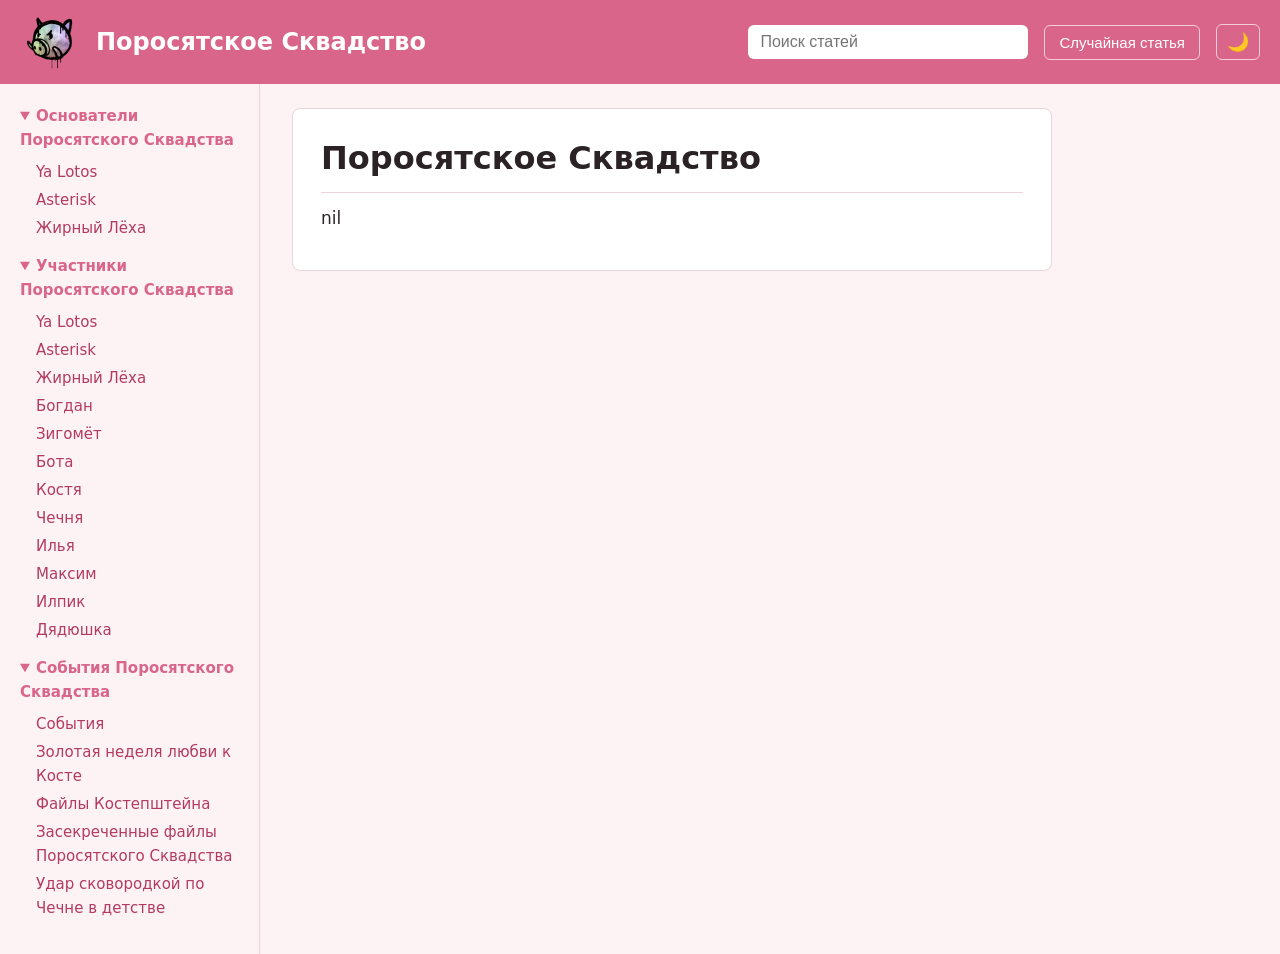
==== index.html @ 0170a033 "1" ====
<html lang="ru">
    <head>
        <title>Поросятское Сквадство</title>
        <meta charset="UTF-8">
        <link rel="stylesheet" href="style.css">
    </head>

    <script src="script.js" defer></script>

    <body>
        <header>
            <a class="logo" href="#glavnaya">
                <img src="images/icon.png" alt="Великое Порося" width="64" height="64">
                Поросятское Сквадство
            </a>
            <input id="q" type="search" placeholder="Поиск статей">
            <input id="rnd" type="button" value="Случайная статья">
            <button id="theme" type="button" aria-label="Сменить тему">🌙</button>
        </header>

        <aside id="side">

            <details open>
                <summary><a href="#founders">Основатели Поросятского Сквадства</a></summary>
                <ul>
                    <li><a href="#yalotos">Ya Lotos</a></li>
                    <li><a href="#asterisk">Asterisk</a></li>
                    <li><a href="#zhirniyLesha">Жирный Лёха</a></li>
                </ul>
            </details>
            <details open>
                <summary><a href="#members">Участники Поросятского Сквадства</a></summary>
                <ul>
                    <li><a href="#yalotos">Ya Lotos</a></li>
                    <li><a href="#asterisk">Asterisk</a></li>
                    <li><a href="#zhirniyLesha">Жирный Лёха</a></li>
                    <li><a href="#bogdan">Богдан</a></li>
                    <li><a href="#zigamet">Зигомёт</a></li>
                    <li><a href="#bota">Бота</a></li>
                    <li><a href="#kostya">Костя</a></li>
                    <li><a href="#chechnya">Чечня</a></li>
                    <li><a href="#pinki3wt">Илья</a></li>
                    <li><a href="#chokopae">Максим</a></li>
                    <li><a href="#ilpik">Илпик</a></li>
                    <li><a href="#dyadushka">Дядюшка</a></li>
                </ul>
            </details>

            <details open>
                <summary><a href="#events">События Поросятского Сквадства</a></summary>
                <ul>
                    <li><a href="#eventss">События</a></li>
                    <li><a href="#goldenweek">Золотая неделя любви к Косте</a></li>
                    <li><a href="#kostyafiles">Файлы Костепштейна</a></li>
                    <li><a href="#secret">Засекреченные файлы Поросятского Сквадства</a></li>
                    <li><a href="#skovorodka">Удар сковорoдкой по Чечне в детстве</a></li>
                </ul>
            </details>
        </aside>

        <main id="page">
            <article id="glavnaya">
                <h1>Поросятское Сквадство</h1>
                <p>nil</p>
            </article>
            <article id="yalotos">
                    <h1>Ya Lotos</h1>

                <table class="info">
                    <tr><td class="portrait" colspan="2"><img src="images/yalotos.png" alt="Ya Lotos"></td></tr>
                    <tr><th colspan="2">Имена</th></tr>
                    <tr><td colspan="2">Ya Lotos</td></tr>
                    <tr><td colspan="2">Ya Hueglotos</td></tr>
                    <tr><td colspan="2">Егор</td></tr>
                    <tr><td colspan="2">Ебырь Кости</td></tr>
                </table>

                <p>
                    YaLotos так же известен как Егор или Ебырь Кости был и остаеться основателем <a href="#glavnaya">Поросятского Сквадства</a>.
                    Этот человек являеться Админом <a href="https://discord.gg/qmuyHZ6Z">сервера</a> и создателем всех ивентов на <a href="https://discord.gg/qmuyHZ6Z">сервере</a>.
                </p>

                <h2>Игровая зависимость</h2>
                <h3><a href="https://store.steampowered.com/app/570/Dota_2/">Dota 2</a></h3>
                <p>Яростный игрок в <a href="https://store.steampowered.com/app/570/Dota_2/">Dota 2</a>.</p>

                <h2>Факты</h2>
                <p>Любит сосать хуи.</p>

                <h2>Событыя</h2>
                <p>Создал все <a href="#eventss">события</a> на сервере.</p>
            </article>
        </main> 
    </body>
</html>
---- style.css ----
/* ===== Цвета (светлая тема) ===== */
:root{
    --bg:#fdf3f5;
    --card:#ffffff;
    --ink:#2b2226;
    --muted:#7a6a70;
    --accent:#d9668a;
    --link:#b23a63;
    --line:#ecd3db;
    color-scheme:light dark;
}

/* ===== Тёмная тема: по настройкам системы ===== */
@media (prefers-color-scheme: dark){
    :root:not([data-theme="light"]){
        --bg:#1a1417;
        --card:#241b20;
        --ink:#f0e4e8;
        --muted:#a8969d;
        --accent:#c2547a;
        --link:#f08fb0;
        --line:#3d2d35;
    }
}

/* ===== Тёмная тема: включена кнопкой ===== */
:root[data-theme="dark"]{
    --bg:#1a1417;
    --card:#241b20;
    --ink:#f0e4e8;
    --muted:#a8969d;
    --accent:#c2547a;
    --link:#f08fb0;
    --line:#3d2d35;
}

/* ===== Общее ===== */
*{box-sizing:border-box}
body{
    margin:0;
    background:var(--bg);
    color:var(--ink);
    font:17px/1.6 system-ui,-apple-system,"Segoe UI",Roboto,sans-serif;
    display:grid;
    grid-template-columns:260px 1fr;
    grid-template-rows:auto 1fr;
    min-height:100vh;
}
a{color:var(--link)}
a:focus-visible,
input:focus-visible,
button:focus-visible{
    outline:2px solid var(--accent);
    outline-offset:2px;
}

/* ===== Шапка ===== */
header{
    grid-column:1 / -1;
    display:flex;
    align-items:center;
    gap:16px;
    padding:10px 20px;
    background:var(--accent);
}
.logo{
    display:flex;
    align-items:center;
    gap:12px;
    color:#fff;
    font-size:24px;
    font-weight:700;
    text-decoration:none;
}
.logo img{border-radius:8px}

header input[type="search"]{
    margin-left:auto;
    width:280px;
    max-width:100%;
    padding:8px 12px;
    border:0;
    border-radius:6px;
    font-size:16px;
    background:var(--card);
    color:var(--ink);
}
header input[type="button"]{
    padding:8px 14px;
    border:1px solid #ffffffaa;
    border-radius:6px;
    background:transparent;
    color:#fff;
    font-size:15px;
    cursor:pointer;
}
header input[type="button"]:hover{background:#ffffff26}

/* Кнопка темы (луна / солнце) */
#theme{
    padding:6px 10px;
    border:1px solid #ffffffaa;
    border-radius:6px;
    background:transparent;
    font-size:18px;
    cursor:pointer;
}
#theme:hover{background:#ffffff26}

/* ===== Боковая панель ===== */
aside{
    padding:20px;
    border-right:1px solid var(--line);
    font-size:15px;
}
aside nav{margin-bottom:12px;font-weight:600}
aside a{text-decoration:none}
aside a:hover{text-decoration:underline}
aside details{margin-bottom:12px}
aside summary{cursor:pointer;font-weight:600;color:var(--accent)}
aside summary a{color:inherit}
aside ul{list-style:none;margin:6px 0 0;padding-left:16px}
aside li{padding:2px 0}

/* ===== Основная часть ===== */
main{padding:24px 32px;min-width:0}

/* Показываем только открытую статью */
article{
    display:none;
    max-width:760px;
    background:var(--card);
    border:1px solid var(--line);
    border-radius:8px;
    padding:24px 28px;
}
article:target{display:block}
main:not(:has(:target)) #glavnaya{display:block}

/* ===== Текст статьи ===== */
h1{margin:0 0 12px;font-size:32px;border-bottom:1px solid var(--line);padding-bottom:8px}
h2{margin:28px 0 8px;font-size:24px;border-bottom:1px solid var(--line)}
h3{margin:20px 0 6px;font-size:19px}
p{margin:0 0 14px}

/* Оглавление */
article nav{
    display:inline-block;
    margin-bottom:16px;
    padding:10px 16px;
    border:1px solid var(--line);
    background:var(--bg);
    font-size:15px;
}

/* ===== Карточка справа (инфобокс) ===== */
.info{
    float:right;
    width:260px;
    margin:0 0 16px 24px;
    border-collapse:collapse;
    background:var(--bg);
    font-size:15px;
}
.info th{background:var(--accent);color:#fff;padding:8px}
.info td{padding:6px 10px;border-top:1px solid var(--line)}
.info td:first-child{color:var(--muted)}
.info .portrait{padding:8px;text-align:center}
.info .portrait img{display:block;width:100%;height:auto}

/* ===== Телефон ===== */
@media (max-width:760px){
    body{grid-template-columns:1fr}
    header{flex-wrap:wrap}
    header input[type="search"]{margin-left:0;width:100%}
    aside{border-right:0;border-bottom:1px solid var(--line)}
    main{padding:16px}
    article{padding:18px}
    .info{float:none;width:100%;margin:0 0 16px}
}
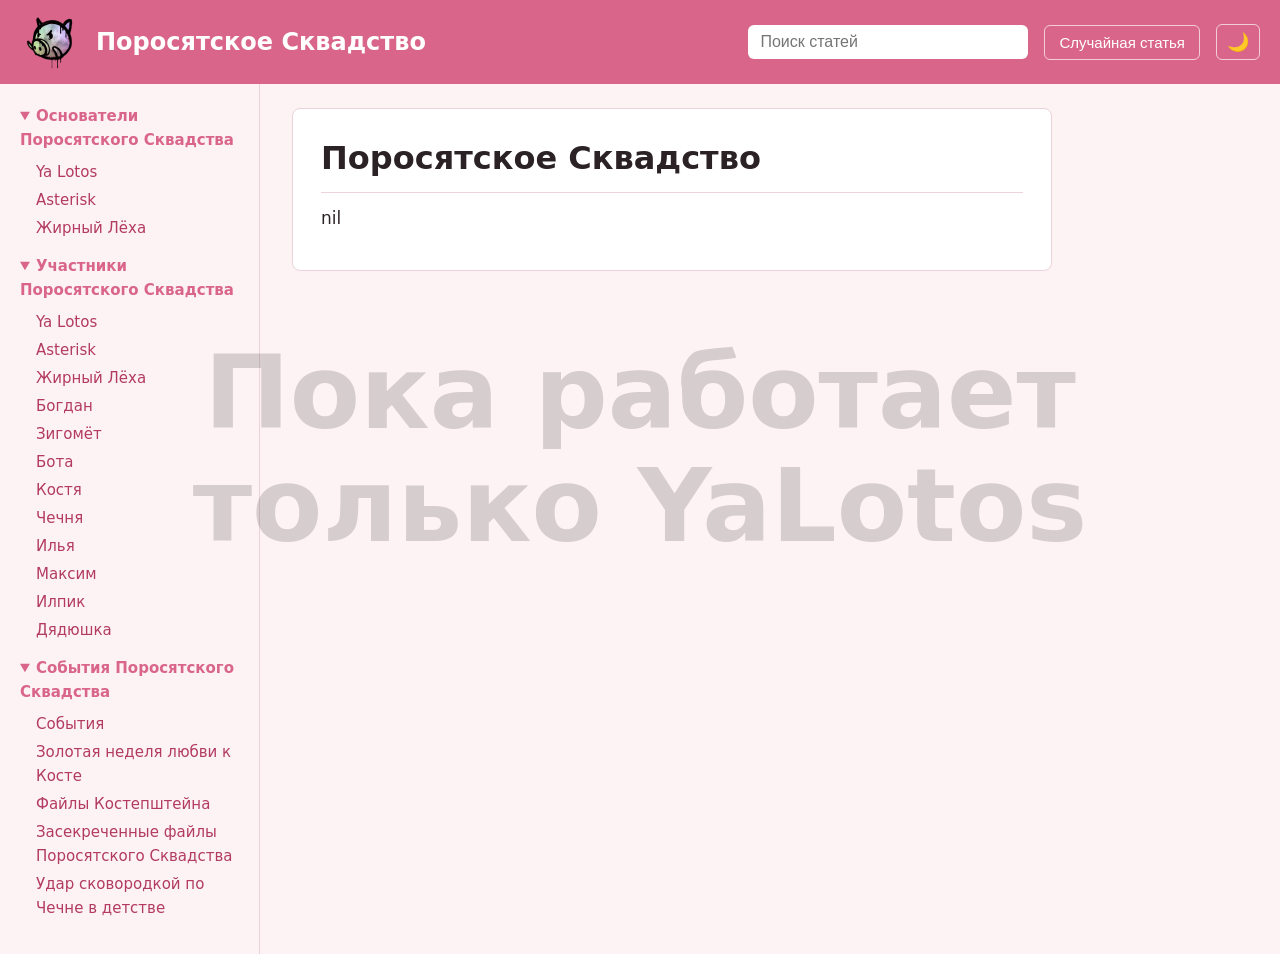
==== commit 26b84347: "у" ====
--- a/index.html
+++ b/index.html
@@ -8,6 +8,7 @@
     <script src="script.js" defer></script>
 
     <body>
+        <div class="status-overlay" aria-hidden="true">Пока работает только YaLotos</div>
         <header>
             <a class="logo" href="#glavnaya">
                 <img src="images/icon.png" alt="Великое Порося" width="64" height="64">
--- a/style.css
+++ b/style.css
@@ -45,6 +45,22 @@
     grid-template-columns:260px 1fr;
     grid-template-rows:auto 1fr;
     min-height:100vh;
+}
+.status-overlay{
+    position:fixed;
+    inset:0;
+    z-index:10;
+    display:grid;
+    place-items:center;
+    padding:24px;
+    color:var(--ink);
+    font-size:clamp(32px, 8vw, 112px);
+    font-weight:800;
+    line-height:1.1;
+    text-align:center;
+    opacity:.18;
+    pointer-events:none;
+    user-select:none;
 }
 a{color:var(--link)}
 a:focus-visible,
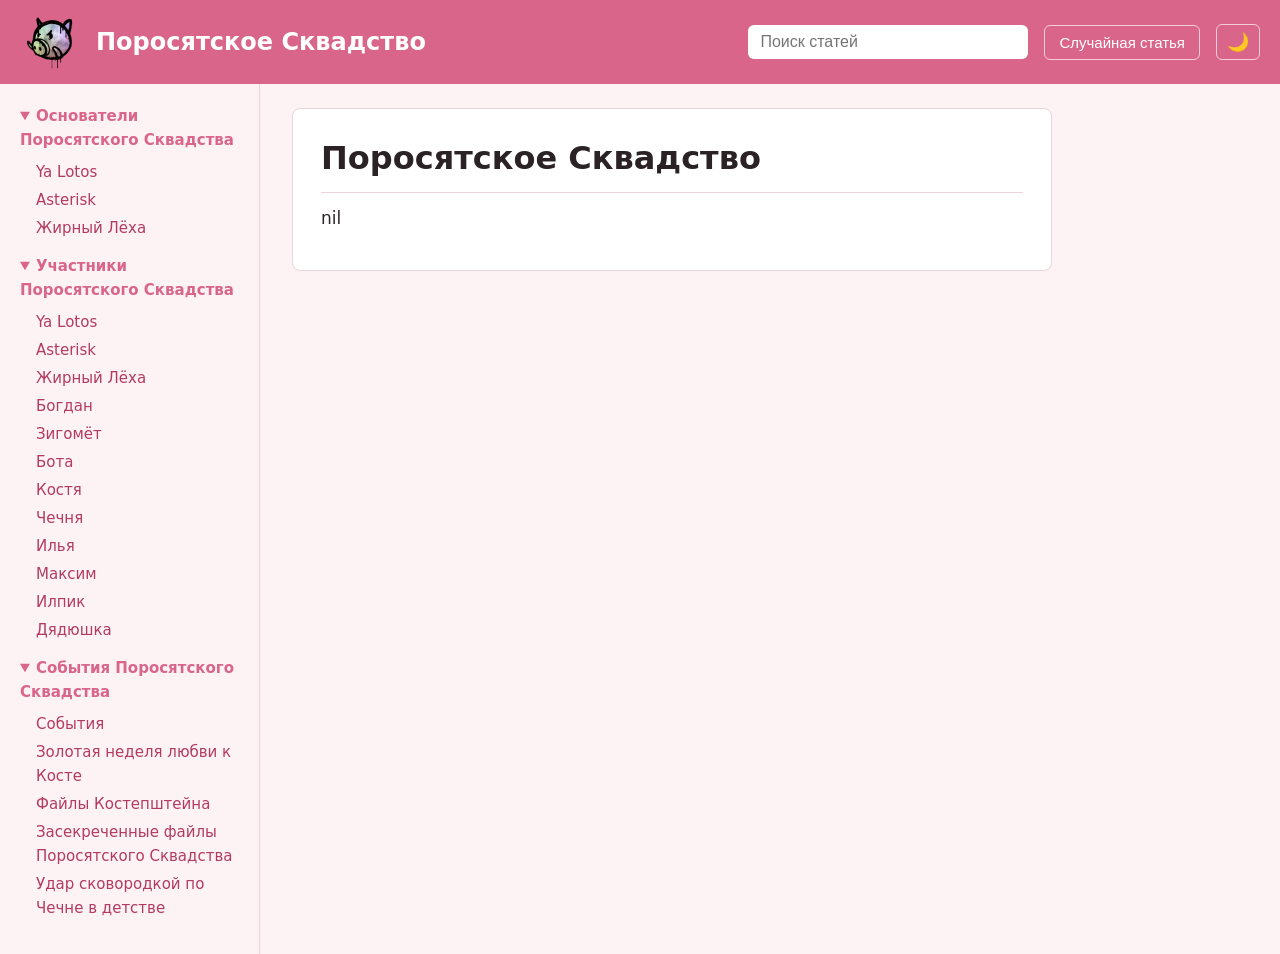
==== commit f8ab632a: "1.0" ====
--- a/index.html
+++ b/index.html
@@ -8,7 +8,6 @@
     <script src="script.js" defer></script>
 
     <body>
-        <div class="status-overlay" aria-hidden="true">Пока работает только YaLotos</div>
         <header>
             <a class="logo" href="#glavnaya">
                 <img src="images/icon.png" alt="Великое Порося" width="64" height="64">
--- a/style.css
+++ b/style.css
@@ -45,22 +45,6 @@
     grid-template-columns:260px 1fr;
     grid-template-rows:auto 1fr;
     min-height:100vh;
-}
-.status-overlay{
-    position:fixed;
-    inset:0;
-    z-index:10;
-    display:grid;
-    place-items:center;
-    padding:24px;
-    color:var(--ink);
-    font-size:clamp(32px, 8vw, 112px);
-    font-weight:800;
-    line-height:1.1;
-    text-align:center;
-    opacity:.18;
-    pointer-events:none;
-    user-select:none;
 }
 a{color:var(--link)}
 a:focus-visible,
